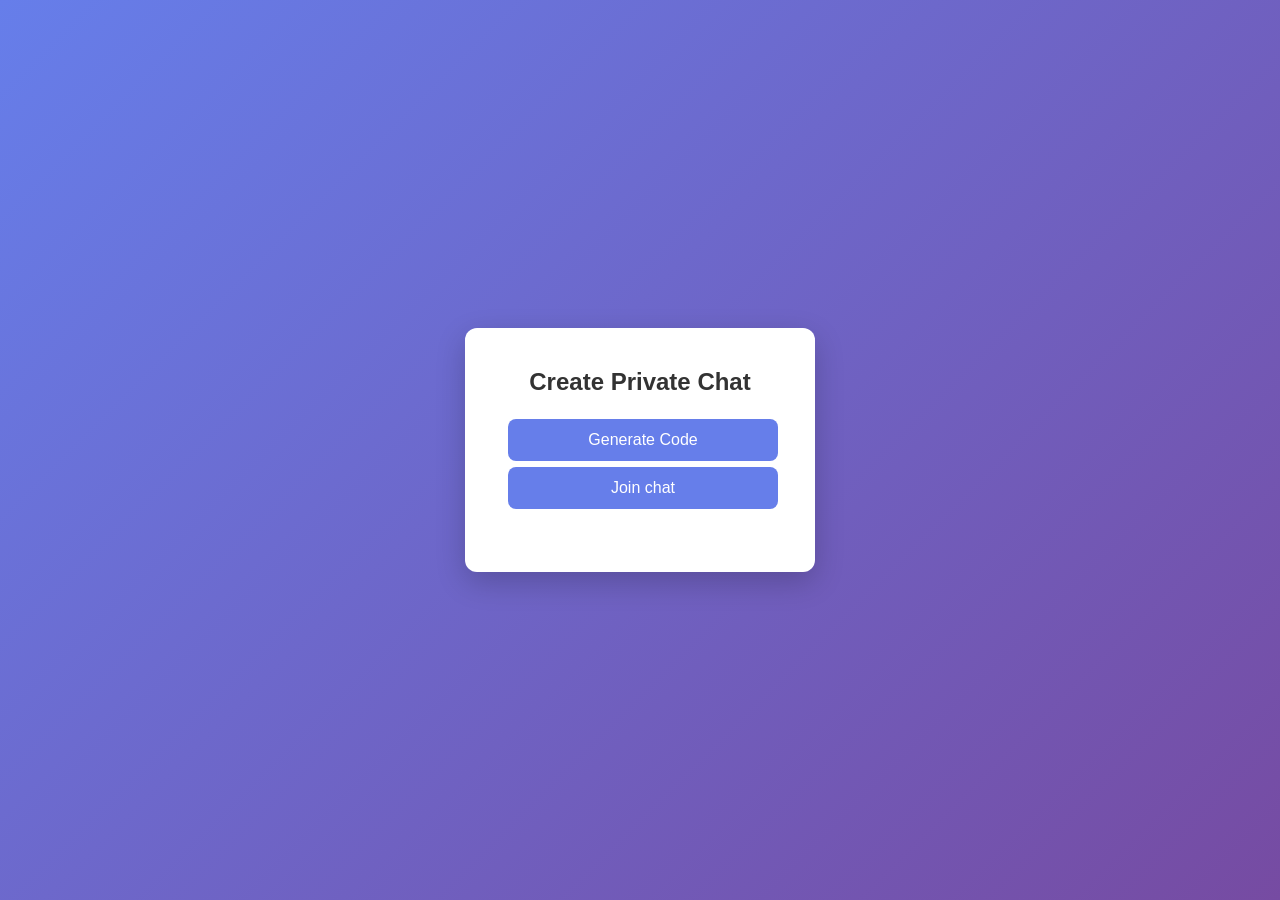
==== public/admin.html @ b631c503 "first push to git" ====
<!DOCTYPE html>
<html>
<head>
    <link rel="stylesheet" href="style.css">
<title>Create Chat</title>
</head>

<body>

<div class="container">

<h2>Create Private Chat</h2>

<button onclick="createRoom()">Generate Code</button>
<a href="/login.html" target="_blank"><button>Join chat</button></a>

<h3 id="code"></h3>

</div>

<script>

async function createRoom(){

let res = await fetch("/create-room",{method:"POST"});
let data = await res.json();
document.getElementById("code").innerText =
"Share this code: " + data.roomCode;

}

function goToLogin(){
    window.location="login.html";
}

</script>

</body>
</html>
---- public/style.css ----
*{
margin:0;
padding:0;
box-sizing:border-box;
font-family: "Segoe UI", sans-serif;
}

body{
height:100vh;
display:flex;
justify-content:center;
align-items:center;
background: linear-gradient(135deg,#667eea,#764ba2);
}

/* Main container */

.container{
background:white;
padding:40px;
border-radius:12px;
box-shadow:0 10px 30px rgba(0,0,0,0.2);
width:350px;
text-align:center;
}

h2{
margin-bottom:20px;
color:#333;
}

/* Input */

input{
width:100%;
padding:12px;
margin:10px 0;
border-radius:8px;
border:1px solid #ddd;
font-size:16px;
outline:none;
}

input:focus{
border-color:#667eea;
}

/* Button */

button{
width:100%;
padding:12px;
border:none;
border-radius:8px;
background:#667eea;
color:white;
font-size:16px;
cursor:pointer;
transition:0.3s;
margin: 3px;
}

button:hover{
background:#5a67d8;
}

/* Code display */

#code{
margin-top:20px;
font-size:18px;
font-weight:bold;
color:#444;
}

/* Chat UI */

.chat-container{
width:420px;
height:600px;
background:white;
border-radius:15px;
display:flex;
flex-direction:column;
overflow:hidden;
box-shadow:0 15px 40px rgba(0,0,0,0.3);
}

/* Chat header */

.chat-header{
background:#667eea;
color:white;
padding:15px;
font-size:18px;
font-weight:bold;
text-align:center;
}

/* Chat messages */

#chat{
flex:1;
padding:20px;
overflow-y:auto;
background:#f5f6fa;
display:flex;
flex-direction:column;
}

/* Message bubble */

.message{
padding:10px 15px;
margin:8px 0;
border-radius:20px;
max-width:70%;
font-size:14px;
}

.sent{
background:#667eea;
color:white;
align-self:flex-end;
}

.received{
background:#e4e6eb;
color:black;
align-self:flex-start;
}

/* Chat input area */

.chat-input{
display:flex;
padding:10px;
border-top:1px solid #eee;
}

.chat-input input{
flex:1;
margin-right:10px;
}

.chat-input button{
width:90px;
}
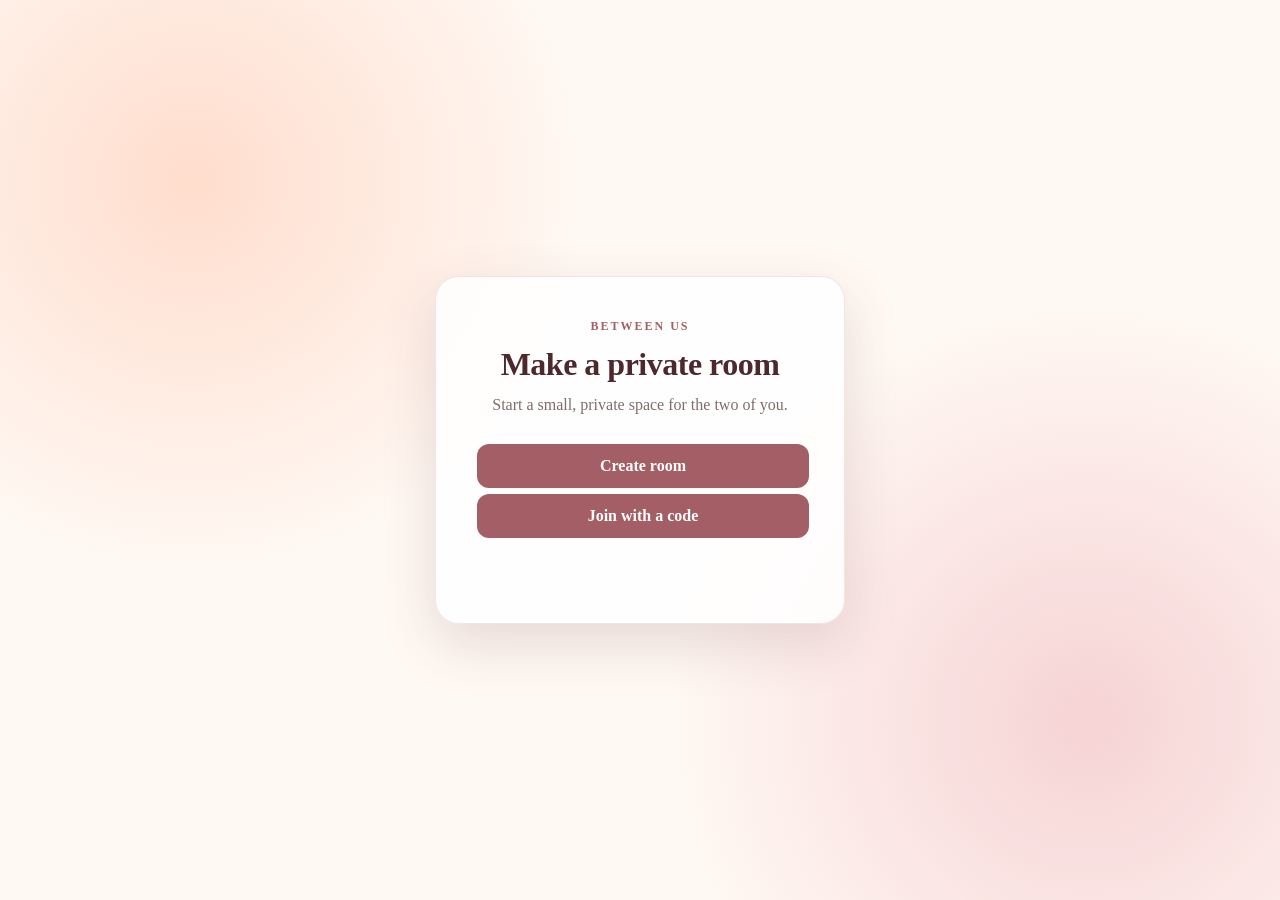
==== commit 96a921bb: "Enhance couples chat UI and error handling" ====
--- a/public/admin.html
+++ b/public/admin.html
@@ -2,30 +2,47 @@
 <html>
 <head>
     <link rel="stylesheet" href="style.css">
-<title>Create Chat</title>
+<title>Between Us | Create a room</title>
 </head>
 
 <body>
 
 <div class="container">
 
-<h2>Create Private Chat</h2>
+<div class="eyebrow">Between Us</div>
+<h2>Make a private room</h2>
+<p class="subtitle">Start a small, private space for the two of you.</p>
 
-<button onclick="createRoom()">Generate Code</button>
-<a href="/login.html" target="_blank"><button>Join chat</button></a>
+<button id="create-button" onclick="createRoom()">Create room</button>
+<a href="/login.html"><button type="button">Join with a code</button></a>
 
 <h3 id="code"></h3>
+<p id="status" class="status" role="alert"></p>
 
 </div>
 
 <script>
 
 async function createRoom(){
+let status = document.getElementById("status");
+let button = document.getElementById("create-button");
+button.disabled = true;
+status.textContent = "Preparing your private room...";
+status.className = "status";
 
-let res = await fetch("/create-room",{method:"POST"});
-let data = await res.json();
-document.getElementById("code").innerText =
-"Share this code: " + data.roomCode;
+try{
+    let res = await fetch("/create-room",{method:"POST"});
+    let data = await res.json();
+    if(!res.ok) throw new Error(data.msg || "Room creation failed");
+    document.getElementById("code").innerText = "Share this code: " + data.roomCode;
+    status.textContent = "Your room is ready.";
+    status.className = "status success";
+}catch(error){
+    status.textContent = error.message || "We could not create a room. Try again.";
+    status.className = "status error";
+}finally{
+    button.disabled = false;
+}
 
 }
 
--- a/public/style.css
+++ b/public/style.css
@@ -2,7 +2,7 @@
 margin:0;
 padding:0;
 box-sizing:border-box;
-font-family: "Segoe UI", sans-serif;
+font-family: Georgia, "Times New Roman", serif;
 }
 
 body{
@@ -10,139 +10,234 @@
 display:flex;
 justify-content:center;
 align-items:center;
-background: linear-gradient(135deg,#667eea,#764ba2);
+padding:24px;
+color:#302627;
+background:
+	radial-gradient(circle at 15% 20%, rgba(255, 207, 185, .65), transparent 30%),
+	radial-gradient(circle at 85% 80%, rgba(239, 181, 188, .55), transparent 32%),
+	#fff8f3;
 }
 
 /* Main container */
 
 .container{
-background:white;
-padding:40px;
-border-radius:12px;
-box-shadow:0 10px 30px rgba(0,0,0,0.2);
-width:350px;
+background:rgba(255,255,255,.86);
+padding:42px 38px;
+border:1px solid rgba(108, 67, 63, .12);
+border-radius:24px;
+box-shadow:0 20px 55px rgba(104, 63, 61, .16);
+width:min(410px, 100%);
 text-align:center;
 }
 
 h2{
-margin-bottom:20px;
-color:#333;
+margin-bottom:10px;
+color:#4d292d;
+font-size:32px;
+letter-spacing:-.5px;
+}
+
+.eyebrow{
+color:#a35f65;
+font-size:12px;
+font-weight:bold;
+letter-spacing:2px;
+text-transform:uppercase;
+margin-bottom:12px;
+}
+
+.subtitle{
+color:#806d6a;
+line-height:1.5;
+margin-bottom:24px;
 }
 
 /* Input */
 
 input{
 width:100%;
-padding:12px;
+padding:14px 16px;
 margin:10px 0;
-border-radius:8px;
-border:1px solid #ddd;
+border-radius:12px;
+border:1px solid #ead8d1;
 font-size:16px;
 outline:none;
+background:#fffdfb;
 }
 
 input:focus{
-border-color:#667eea;
+border-color:#bd777d;
+box-shadow:0 0 0 3px rgba(189,119,125,.14);
 }
 
 /* Button */
 
 button{
 width:100%;
-padding:12px;
+padding:13px 16px;
 border:none;
-border-radius:8px;
-background:#667eea;
+border-radius:12px;
+background:#a35f65;
 color:white;
 font-size:16px;
 cursor:pointer;
 transition:0.3s;
 margin: 3px;
+font-weight:bold;
 }
 
 button:hover{
-background:#5a67d8;
+background:#874c54;
+transform:translateY(-1px);
+}
+
+button:disabled{
+opacity:.6;
+cursor:not-allowed;
+transform:none;
 }
 
 /* Code display */
 
 #code{
-margin-top:20px;
+margin-top:18px;
 font-size:18px;
 font-weight:bold;
-color:#444;
+color:#874c54;
+}
+
+.status{
+min-height:22px;
+margin-top:14px;
+font-size:14px;
+color:#806d6a;
+}
+
+.status.error{
+color:#ad414d;
+}
+
+.status.success{
+color:#527760;
 }
 
 /* Chat UI */
 
 .chat-container{
-width:420px;
-height:600px;
-background:white;
-border-radius:15px;
+width:min(520px, 100%);
+height:min(720px, calc(100vh - 48px));
+background:rgba(255,255,255,.9);
+border:1px solid rgba(108, 67, 63, .12);
+border-radius:24px;
 display:flex;
 flex-direction:column;
 overflow:hidden;
-box-shadow:0 15px 40px rgba(0,0,0,0.3);
+box-shadow:0 20px 55px rgba(104, 63, 61, .18);
 }
 
 /* Chat header */
 
 .chat-header{
-background:#667eea;
+background:#a35f65;
 color:white;
-padding:15px;
-font-size:18px;
-font-weight:bold;
-text-align:center;
+padding:20px 24px;
+font-size:21px;
+font-weight:bold;
+display:flex;
+align-items:center;
+justify-content:space-between;
+}
+
+.chat-header small{
+display:block;
+font-family:Arial, sans-serif;
+font-size:12px;
+font-weight:normal;
+opacity:.8;
+margin-top:4px;
+}
+
+.connection-dot{
+width:10px;
+height:10px;
+border-radius:50%;
+background:#f8d6a0;
+box-shadow:0 0 0 4px rgba(248,214,160,.18);
+}
+
+.connection-dot.online{
+background:#b8e0bd;
+box-shadow:0 0 0 4px rgba(184,224,189,.18);
 }
 
 /* Chat messages */
 
 #chat{
 flex:1;
-padding:20px;
+padding:24px;
 overflow-y:auto;
-background:#f5f6fa;
+background:#fffaf7;
 display:flex;
 flex-direction:column;
+gap:4px;
 }
 
 /* Message bubble */
 
 .message{
-padding:10px 15px;
-margin:8px 0;
+padding:11px 15px;
+margin:3px 0;
 border-radius:20px;
 max-width:70%;
 font-size:14px;
+line-height:1.45;
+word-break:break-word;
 }
 
 .sent{
-background:#667eea;
+background:#a35f65;
 color:white;
 align-self:flex-end;
+border-bottom-right-radius:6px;
 }
 
 .received{
-background:#e4e6eb;
-color:black;
+background:#f0e0dc;
+color:#4d292d;
 align-self:flex-start;
+border-bottom-left-radius:6px;
 }
 
 /* Chat input area */
 
 .chat-input{
 display:flex;
-padding:10px;
-border-top:1px solid #eee;
+padding:14px 18px 18px;
+border-top:1px solid #f0ded8;
+background:#fff;
 }
 
 .chat-input input{
 flex:1;
-margin-right:10px;
+margin:0 10px 0 0;
 }
 
 .chat-input button{
-width:90px;
+width:92px;
+margin:0;
+}
+
+.chat-error{
+padding:10px 18px;
+background:#fff0ef;
+color:#ad414d;
+font-family:Arial, sans-serif;
+font-size:13px;
+text-align:center;
+}
+
+@media (max-width:520px){
+body{padding:0;}
+.chat-container{height:100vh;border-radius:0;border-left:0;border-right:0;}
+.message{max-width:82%;}
 }
